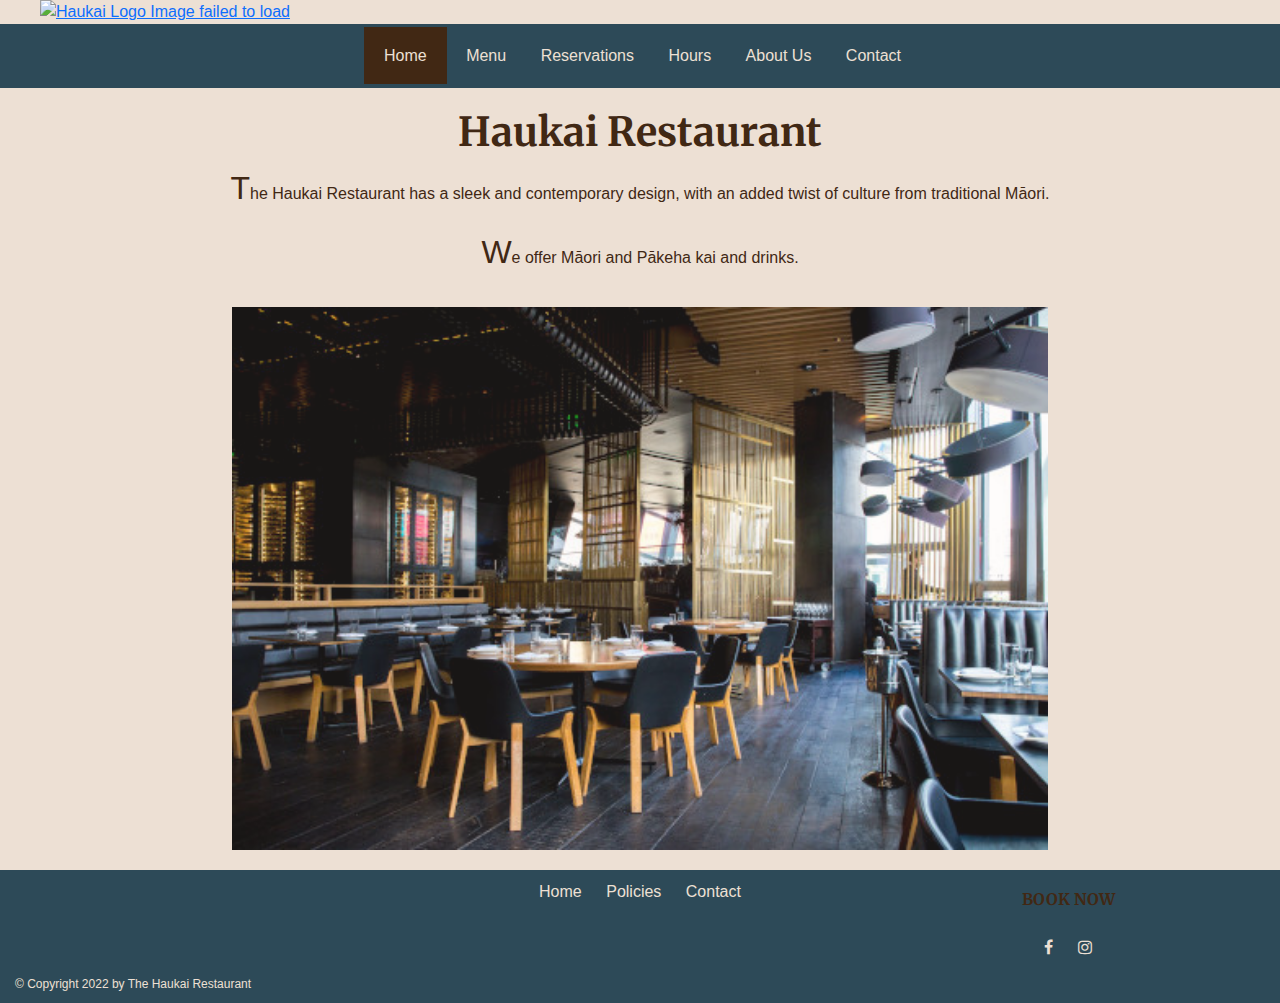
==== index.html @ e90eedcc "Update index.html" ====
<!DOCTYPE html>
<html lang="en"> <!-- Document type with language English defined -->

     <head>
      <meta charset="UTF-8">  <!-- Charset attribute specifies the character encoding-->
      <meta name="viewport" content="width=device-width, initial-scale=1.0">  <!-- Used to control layout on mobile devices by width of screen -->
         <title>Haukai Restaurant - Homepage</title>
         <!-- Style sheets added below for Social Media Links and css sheets - Web Fonts links also here -->
		<link rel="stylesheet" href="https://cdnjs.cloudflare.com/ajax/libs/font-awesome/4.7.0/css/font-awesome.min.css">
		<link href='https://fonts.googleapis.com/css?family=Merriweather' rel='stylesheet'> <!-- Web font links-->
	  <link href="https://cdn.jsdelivr.net/npm/bootstrap@5.3.0-alpha1/dist/css/bootstrap.min.css" rel="stylesheet">
    <link rel='stylesheet' type='text/css' href='./default.css'> <!-- Default css for all pages -->
    <link rel='stylesheet' type='text/css' href='./index.css'> <!-- CSS for all Index page -->
    
  </head>
     <body> <!--Start of body section which contains content -->
     <!-- Here is our main header that is used across all the pages of our website -->
     <header class="logo">
      <a href="./index.html"><img src="./logo.png" class="logo" alt="Haukai Logo Image failed to load" title="Haukai Restaurant Logo"></a> <!-- Defining link to ensure the logo links back to Homepage -->
    </header>
        <nav class="topnav" id="mytopnav"> <!-- Navigation section containing nav elements to access each page -->
          <a class="active" href='./index.html'>Home</a> <!-- Defining a hyperlink and creating "active" class indicating the current page -->
          <a href='./menu/menu.html'>Menu</a>
          <a href='./reservations/reservations.html'>Reservations</a> 
          <a href='./hours/hours.html'>Hours</a>
          <a href='./about/about.html'>About Us</a>
          <a href='./contact/contact.html'>Contact</a>
          <a href="javascript:void(0);" class="icon" onclick="myFunction()">
          <i class="fa fa-bars"></i>
          </a>
      </nav> <!-- Section closed-->
<!-- Javascript to ensure nav is responsive-->
        <script>
          function myFunction() {
            var x = document.getElementById("mytopnav");
            if (x.className === "topnav") {
              x.className += " responsive";
            } else {
              x.className = "topnav";
            }
          }
          </script>

            <!-- Here is our page's main content -->
     <main class="content">
  <div>
      <div class="row">
        <div class="col-2"></div>
        <div class="col-8">
       <h1>Haukai Restaurant</h1>
       <p>The Haukai Restaurant has a sleek and contemporary design, with an added twist of culture from traditional M&amacr;ori.</p>
       <p>We offer M&amacr;ori and P&amacr;keha kai and drinks.</p>

    <img src="./interior_resize.jpg" class="interior" alt='The Haukai Restaurant interior image failed to load' title='The Haukai Restaurant interior'>
    </div>
    <div class="col-2"></div>
    </div>
  </div>
     </main>
     
     <!-- And here is our main footer that is used across all the pages of our website -->
<footer>
  <div class="row">
    <div class="col-4"></div>
    <div class="col-4">
      <a href='../index.html'>Home</a>  <!-- Return to home added for ease of user -->
      <a href='../policies/privacy.html'>Policies</a>
      <a href='../contact/contact.html'>Contact</a>
    </div>
    <div class="col-4">
      <div class="row"><a href='./reservations/reservations.html'><h4>BOOK NOW</h4></a>
      </div>
      <div class="row">
        <div class="socials">
          <a href="https://www.facebook.com/" class="fa fa-facebook" alt='The Haukai Restaurant Facebook Page failed to load' title='The Haukai Restaurant Facebook Page' target="_blank"></a>
          <a href="https://www.instagram.com/" class="fa fa-instagram" alt='The Haukai Restaurant Instagram Page failed to load' title='The Haukai Restaurant Instagram Page' target="_blank" ></a>
        </div>   
      </div> 
      </div>
  </div>

  <span class="copyright">&copy; Copyright 2022 by The Haukai Restaurant</span>
  
</footer>

   </body>
 </html>
---- default.css ----
/* Fonts: Arial, Helvetica, sans-serif, and Merriweather 
   Colours: #EDE0D4 (light), #849ca8 (light blue), #2D4A58 (logo text colour), #412814 (dark brown),
   Font-style: normal/oblique/italic ________________ 
   text-transform: uppercase;
   Font-weight: normal/bold/lighter/900 very bold*/

   * {
  margin: 0;
  padding: 0;
box-sizing: border-box;}
  
   
 h1 /* Headline 1 formatting/style */
 {color:#412814; /* Colour of text */
 font-family: Merriweather;  /* Font type to display */
  /* font-size: 2em; Size of text with EM which allows users to resize text - 1em = 16px to calculate pixels/16=em*/
 font-style: normal; /* Specifies the font style for a text. normal/oblique/italic */
 font-weight: bold;} /* Defines weight of font */
  
  h2,h3 /* Headline 2/3 formatting/style */
 {color: #412814; 
  font-family: Arial, Helvetica, sans-serif; /* Font type to display */
  text-align: center;} /* Headline 2 formatting/style */

  h4 
  {color: #412814; 
   font-family: Merriweather; /* Font type to display */
   font-weight: bold;
   font-size: 1em;
  margin: 0;} 

  p /* Paragraph */
 {color:#412814;
 font-size: 1em; 
 text-align: center;}


 body /* Body element formatting/style */
 {margin: 0 auto; /* Margin */
  overflow-x:hidden; /* Hides bottom scroll bar*/
  background-color:#EDE0D4; /* Background page colour display */
  text-align: center; /* Text alignment display */
  text-decoration: none;
  font-family: Arial, Helvetica, sans-serif; /* Font type to display */
  font-size: 100%;} /* Set to 100% here to allow for a change in web browsers */
  
header{
  background-color: #EDE0D4;
  overflow: hidden;
}

main{padding-top: 20px;}

/* Nav formatting starts here */
.topnav /* Format and style fixed banner container*/
 { overflow: hidden; /* Text alignment display */
  background-color: #2D4A58;
  text-align: center;
  padding: 20px;
  width: 100%;}

 .topnav a /* Style the links inside the banner - navigation bar */
 {color: #EDE0D4;
  padding: 15px;
  text-decoration: none;
  text-align: center;}

 .topnav a:hover /* Change the colour of links when hovering over them in nav bar */
 {background-color: #849ca8;}

 .topnav a.active /* Add colour to the active/current link */
 { background-color: #412814;
 padding: 20px; } 
   
 .topnav .icon {
  display: none;
}

/* Adjustments set to respond to different sized screens */

@media screen and (max-width: 600px) {
  .topnav a:not(:first-child) {display: none;}
  .topnav a.icon {
    float: right;
    display: block;
  }
}

@media screen and (max-width: 600px) {
  .topnav.responsive {position: relative;}
  .topnav.responsive .icon {
    position: absolute;
    right: 0;
    top: 0;;
  }
  .topnav.responsive a {
    float: none;
    display: block;
    text-align: left;
  }
}

 .logo /* Style logo in header */
 {padding-left: 20px;
 display: flex;
 align-items: left;
 max-width: 100%;}


/* Footer section formatting/style  */ 
  footer 
  {overflow: hidden;
  padding: 10px;
  background-color: #2D4A58;
  right: 0; 
  left:0; 
  width: 100%;
  position: absolute;
  margin-top: 5px;} 
  
  footer a /* Style/format the links inside footer */
  {padding: 10px;
  text-decoration: none; 
  color: #ede0d4;}

 .copyright
{text-decoration: none; 
 color: #ede0d4;
float:left;
font-size: 12px;
padding-left: 5px;}

.socials{
padding: 10px;
}

/* Formatting/styling Images  */  
  .menu /* Adding margin to the gallery class */
  {margin: 10px 40px;
  justify-content: space-evenly;}
  
  .menu img /* Format of images in gallery class */
  {max-width: auto; 
  height: auto;
  padding: 20px;
  filter: grayscale(80%)}
  
  .menu img:hover /* Hover effect added, images enlarge and colour returns */
  {filter: grayscale(0);
  transform: scale(1.1);
  overflow:hidden;}

  .interior
  {opacity: 0.9;
  padding: 15px;
  width: 100%;
  height: auto}
    
  .dining{
  width: 350px;
  height: 400px;
  padding: 10px;}

  .owners{  /* Org 5760 x 3840*, resized 490,327*/
  padding: 10px;  
  width: 100%;
  max-width: 600px;
  height: auto}

/* Google Calender */
  .calendar{
  border:solid 2px; 
  border-color: #849ca8;
  width:100%;
  max-width: 700px;
  height: 500px;
  margin-bottom: 20px;}
  
 /* Google Map sizing/style */  
  .map 
  {width: 500px;
   height: 350px;
   padding: 10px;
   border:0;}
  
  /* Formatting button on form to download Menu */  
   button {
    display: inline-block;
    background-color: #2D4A58;
    padding: 10px;
    width: 150px;
    color: #EDE0D4;
    text-align: center;
    text-decoration: underline;}

  .form{ /* org form width="640" height="1549" frameborder="0" marginheight="0" marginwidth="0"*/
    width: 100%;
    max-width: 640px;
    height: 100%;
    border: 0;
    }
---- index.css ----
p::first-letter /* Emphasising first letter of each paragraph */
{color:#412814;
font-size: 2em;}
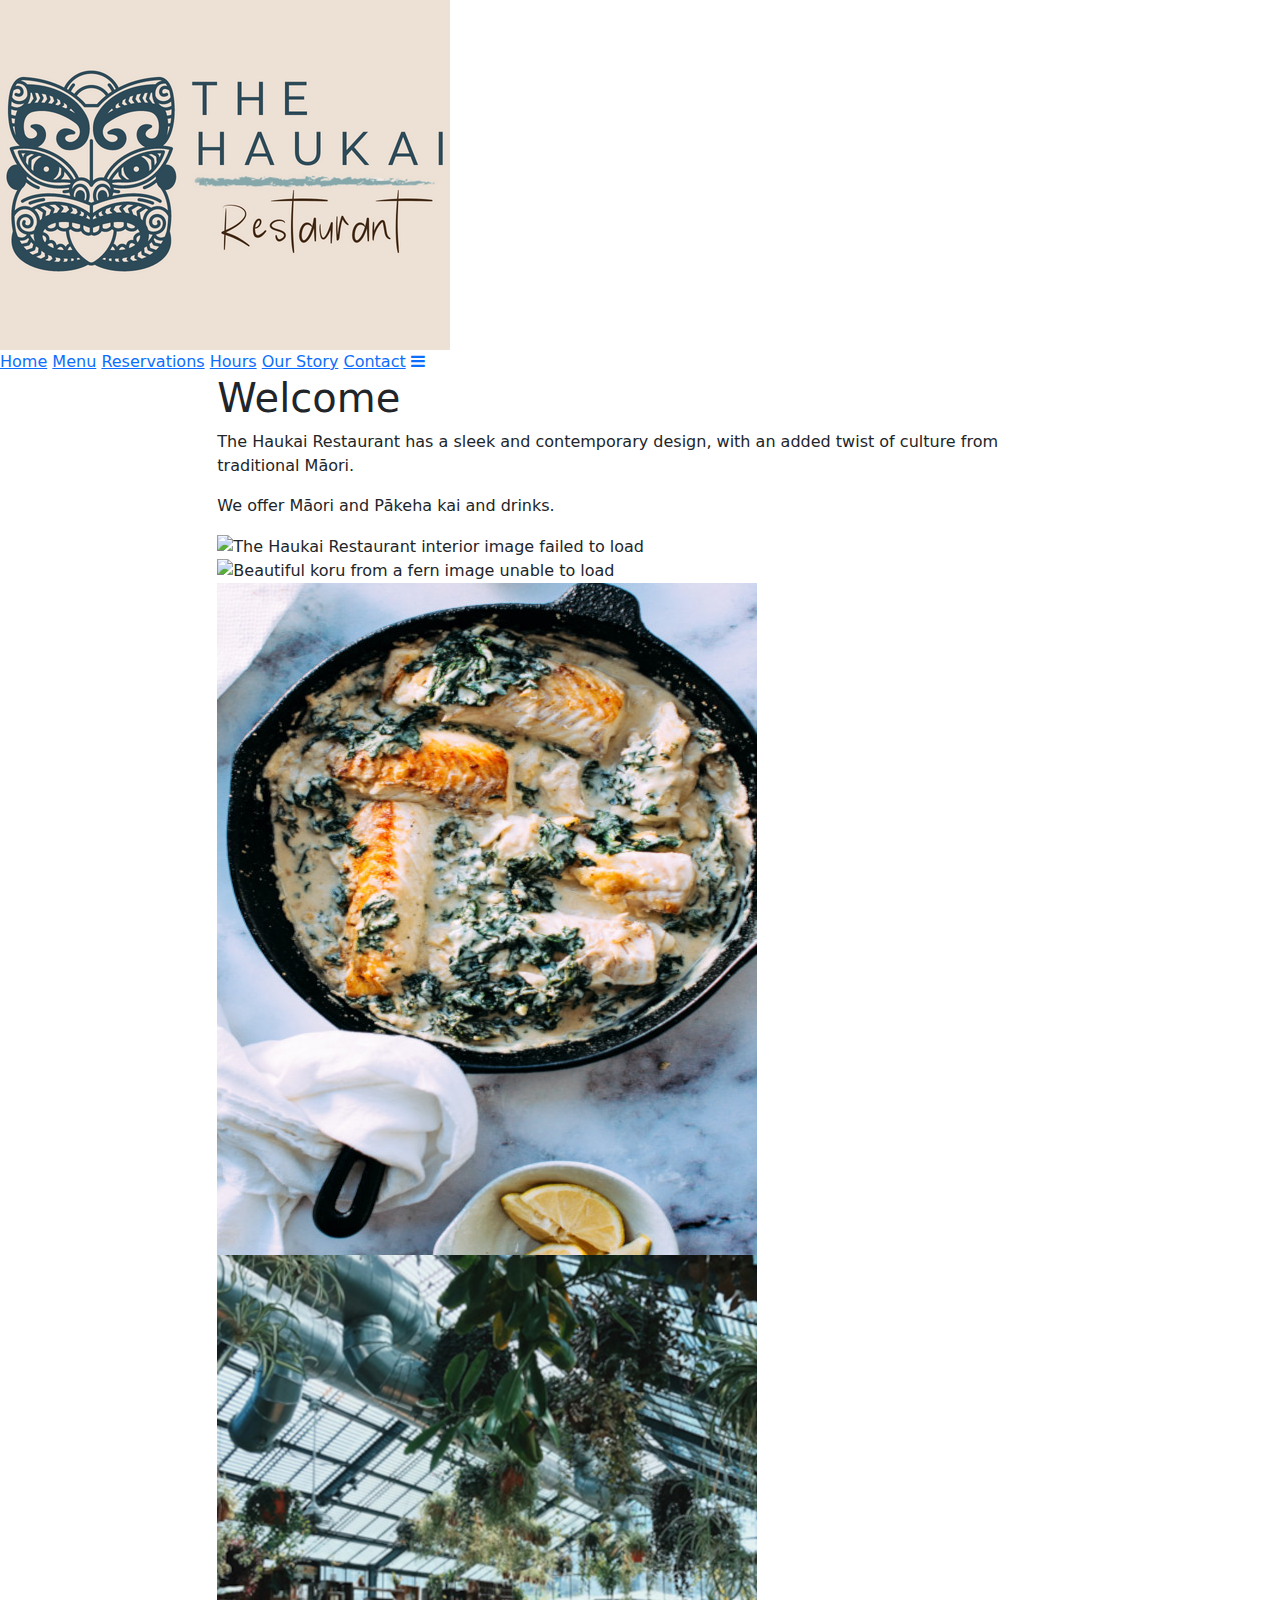
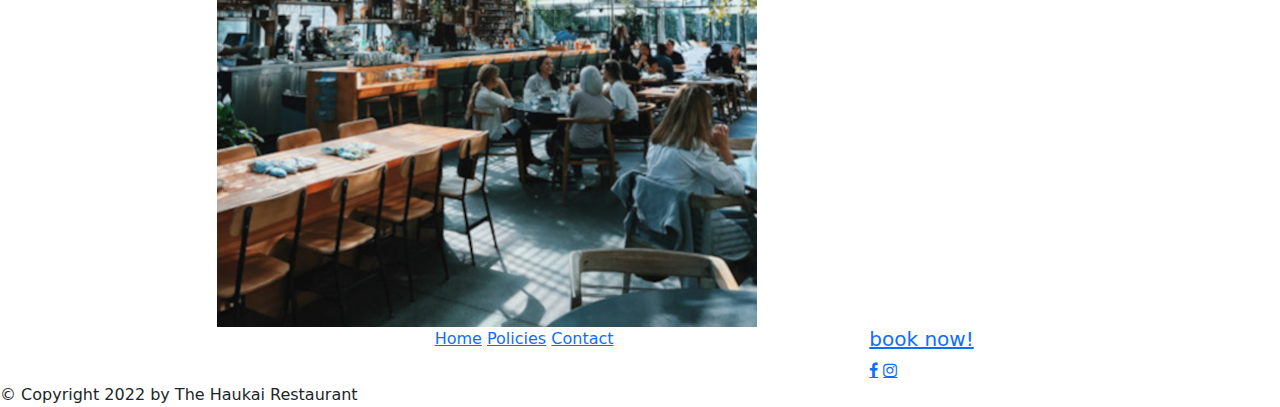
==== commit 18d4c674: "Add files via upload" ====
--- a/index.html
+++ b/index.html
@@ -4,42 +4,33 @@
      <head>
       <meta charset="UTF-8">  <!-- Charset attribute specifies the character encoding-->
       <meta name="viewport" content="width=device-width, initial-scale=1.0">  <!-- Used to control layout on mobile devices by width of screen -->
-         <title>Haukai Restaurant - Homepage</title>
+         <title>Haukai Restaurant - Home Page</title>
          <!-- Style sheets added below for Social Media Links and css sheets - Web Fonts links also here -->
 		<link rel="stylesheet" href="https://cdnjs.cloudflare.com/ajax/libs/font-awesome/4.7.0/css/font-awesome.min.css">
 		<link href='https://fonts.googleapis.com/css?family=Merriweather' rel='stylesheet'> <!-- Web font links-->
 	  <link href="https://cdn.jsdelivr.net/npm/bootstrap@5.3.0-alpha1/dist/css/bootstrap.min.css" rel="stylesheet">
-    <link rel='stylesheet' type='text/css' href='./default.css'> <!-- Default css for all pages -->
-    <link rel='stylesheet' type='text/css' href='./index.css'> <!-- CSS for all Index page -->
-    
+    <link rel='stylesheet' type='text/css' href='./css/default.css'> <!-- Default css for all pages -->
+    <link rel='stylesheet' type='text/css' href='./css/index.css'> <!-- CSS for all Index page -->
+        
   </head>
-     <body> <!--Start of body section which contains content -->
+     <body> <!--Start of body section -->
      <!-- Here is our main header that is used across all the pages of our website -->
      <header class="logo">
-      <a href="./index.html"><img src="./logo.png" class="logo" alt="Haukai Logo Image failed to load" title="Haukai Restaurant Logo"></a> <!-- Defining link to ensure the logo links back to Homepage -->
+      <a href="./index.html"><img src="./images/logo.png" class="logo" alt="Haukai Logo Image failed to load" title="Haukai Restaurant Logo"></a> <!-- Defining link to ensure the logo links back to Homepage -->
     </header>
+
         <nav class="topnav" id="mytopnav"> <!-- Navigation section containing nav elements to access each page -->
           <a class="active" href='./index.html'>Home</a> <!-- Defining a hyperlink and creating "active" class indicating the current page -->
           <a href='./menu/menu.html'>Menu</a>
           <a href='./reservations/reservations.html'>Reservations</a> 
           <a href='./hours/hours.html'>Hours</a>
-          <a href='./about/about.html'>About Us</a>
+          <a href='./story/story.html'>Our Story</a>
           <a href='./contact/contact.html'>Contact</a>
           <a href="javascript:void(0);" class="icon" onclick="myFunction()">
           <i class="fa fa-bars"></i>
           </a>
       </nav> <!-- Section closed-->
-<!-- Javascript to ensure nav is responsive-->
-        <script>
-          function myFunction() {
-            var x = document.getElementById("mytopnav");
-            if (x.className === "topnav") {
-              x.className += " responsive";
-            } else {
-              x.className = "topnav";
-            }
-          }
-          </script>
+
 
             <!-- Here is our page's main content -->
      <main class="content">
@@ -47,14 +38,31 @@
       <div class="row">
         <div class="col-2"></div>
         <div class="col-8">
-       <h1>Haukai Restaurant</h1>
+      <h1>Welcome</h1>
        <p>The Haukai Restaurant has a sleek and contemporary design, with an added twist of culture from traditional M&amacr;ori.</p>
        <p>We offer M&amacr;ori and P&amacr;keha kai and drinks.</p>
 
-    <img src="./interior_resize.jpg" class="interior" alt='The Haukai Restaurant interior image failed to load' title='The Haukai Restaurant interior'>
-    </div>
-    <div class="col-2"></div>
-    </div>
+ 
+  <!-- Gallery -->
+<div class="row gallery">
+  <div class="column">
+    <img src="./images/interior.jpg" class="interior" title='The Haukai Restaurant interior' alt='The Haukai Restaurant interior image failed to load' onclick="myFunction(this);">
+  </div>
+  <div class="column">
+    <img src="./images/koru.jpg" class="koru" title='Beautiful koru from a Fern' alt='Beautiful koru from a fern image unable to load' onclick="myFunction(this);">
+  </div>
+  <div class="column">
+    <img src="./images/salmon.jpg" class="salmon" title='Delicious Salmon Main dish' alt='Delicious Salmon dish image unable to load' onclick="myFunction(this);">
+  </div>
+  <div class="column">
+    <img src="./images/dining.png" class="dining" title='Dining in the Conservatory' alt='Dining in Conservatory image failed to load' onclick="myFunction(this);">
+  </div> 
+</div>
+
+<!-- Gallery ends-->
+    </div>  
+<div class="col-2"></div>
+    
   </div>
      </main>
      
@@ -68,7 +76,7 @@
       <a href='../contact/contact.html'>Contact</a>
     </div>
     <div class="col-4">
-      <div class="row"><a href='./reservations/reservations.html'><h4>BOOK NOW</h4></a>
+      <div class="row"><a href='./reservations/reservations.html'><h5>book now!</h5></a>
       </div>
       <div class="row">
         <div class="socials">
@@ -82,6 +90,19 @@
   <span class="copyright">&copy; Copyright 2022 by The Haukai Restaurant</span>
   
 </footer>
+   
+      
+  <!-- Javascript to ensure nav is responsive-->
+  <script id="first">
+    function myFunction() {
+      var x = document.getElementById("mytopnav");
+      if (x.className === "topnav") {
+        x.className += " responsive";
+      } else {
+        x.className = "topnav";
+      }
+    }
+    </script>
 
    </body>
  </html>  
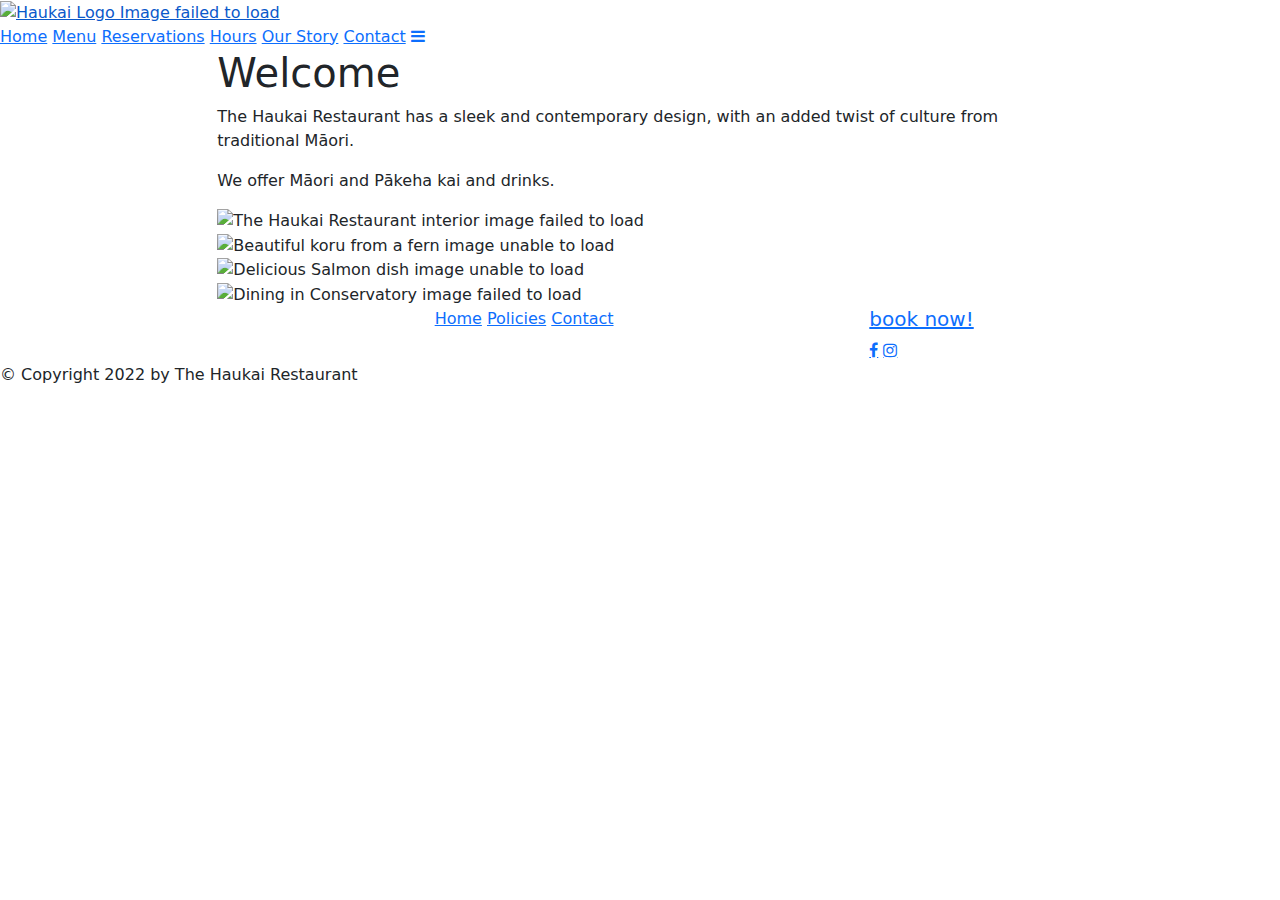
==== commit c5302b65: "imagetrial" ====
--- a/index.html
+++ b/index.html
@@ -16,7 +16,7 @@
      <body> <!--Start of body section -->
      <!-- Here is our main header that is used across all the pages of our website -->
      <header class="logo">
-      <a href="./index.html"><img src="./images/logo.png" class="logo" alt="Haukai Logo Image failed to load" title="Haukai Restaurant Logo"></a> <!-- Defining link to ensure the logo links back to Homepage -->
+      <a href="./index.html"><img src="./images/logo2.png" class="logo" alt="Haukai Logo Image failed to load" title="Haukai Restaurant Logo"></a> <!-- Defining link to ensure the logo links back to Homepage -->
     </header>
 
         <nav class="topnav" id="mytopnav"> <!-- Navigation section containing nav elements to access each page -->
@@ -52,15 +52,15 @@
     <img src="./images/koru.jpg" class="koru" title='Beautiful koru from a Fern' alt='Beautiful koru from a fern image unable to load' onclick="myFunction(this);">
   </div>
   <div class="column">
-    <img src="./images/salmon.jpg" class="salmon" title='Delicious Salmon Main dish' alt='Delicious Salmon dish image unable to load' onclick="myFunction(this);">
+    <img src="./images/salmon2.jpg" class="salmon" title='Delicious Salmon Main dish' alt='Delicious Salmon dish image unable to load' onclick="myFunction(this);">
   </div>
   <div class="column">
-    <img src="./images/dining.png" class="dining" title='Dining in the Conservatory' alt='Dining in Conservatory image failed to load' onclick="myFunction(this);">
+    <img src="./images/dining2.png" class="dining" title='Dining in the Conservatory' alt='Dining in Conservatory image failed to load' onclick="myFunction(this);">
   </div> 
 </div>
+<!-- Gallery ends-->
 
-<!-- Gallery ends-->
-    </div>  
+         </div>   <!-- col 8 ends-->
 <div class="col-2"></div>
     
   </div>
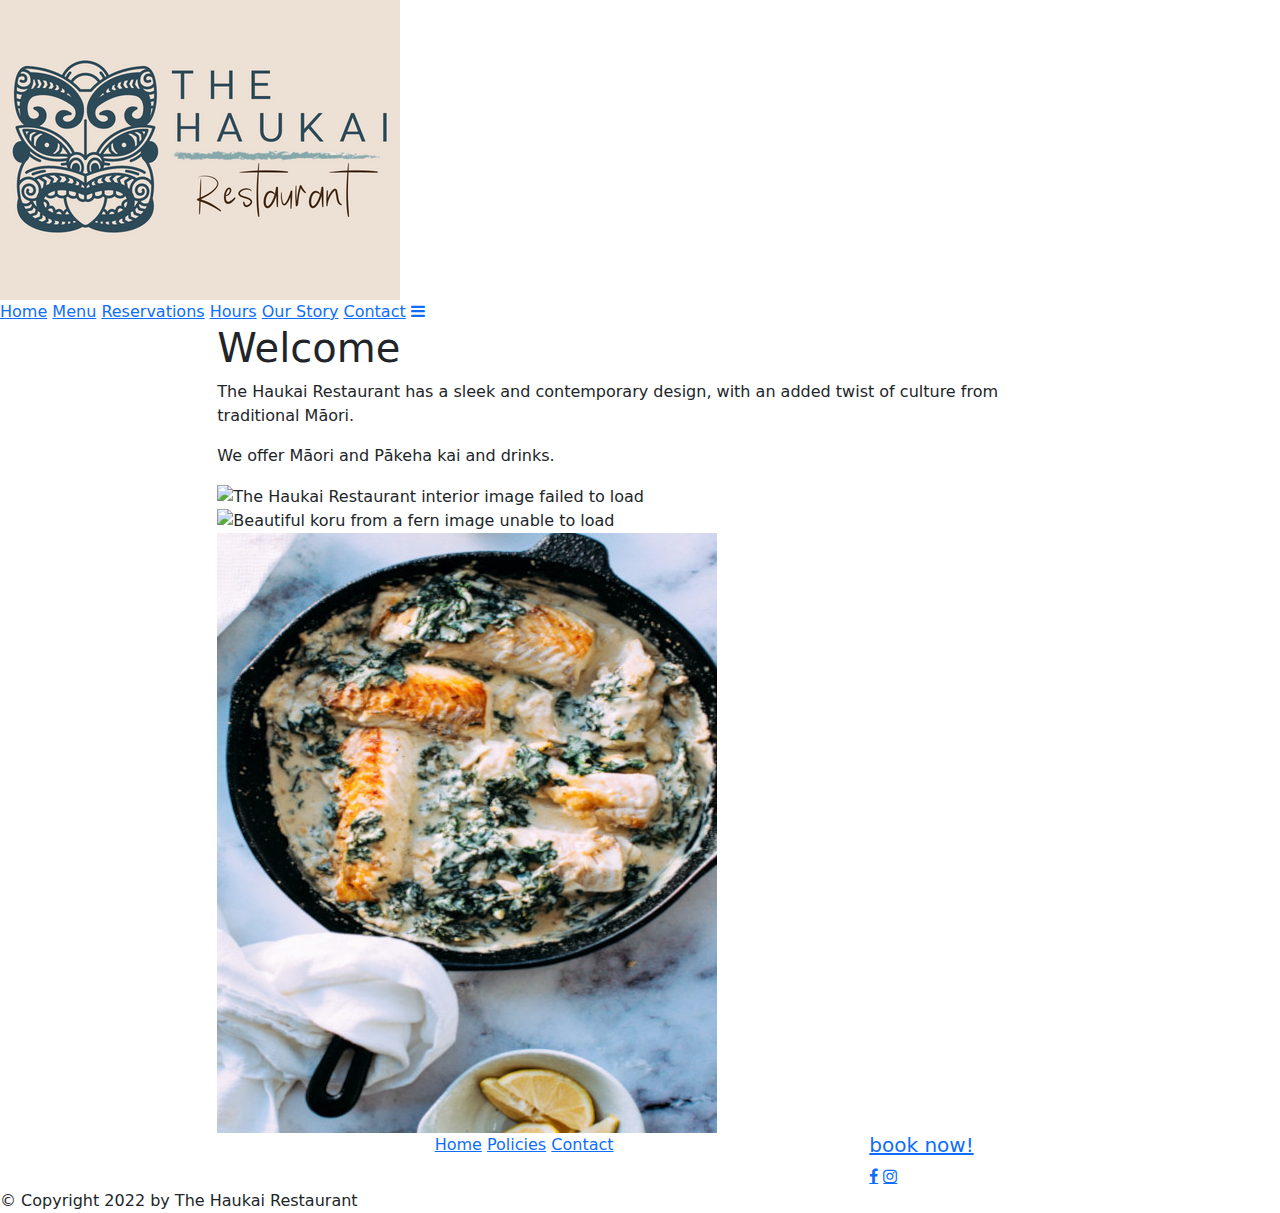
==== commit ca87356c: "Update index.html" ====
--- a/index.html
+++ b/index.html
@@ -55,7 +55,6 @@
     <img src="./images/salmon2.jpg" class="salmon" title='Delicious Salmon Main dish' alt='Delicious Salmon dish image unable to load' onclick="myFunction(this);">
   </div>
   <div class="column">
-    <img src="./images/dining2.png" class="dining" title='Dining in the Conservatory' alt='Dining in Conservatory image failed to load' onclick="myFunction(this);">
   </div> 
 </div>
 <!-- Gallery ends-->
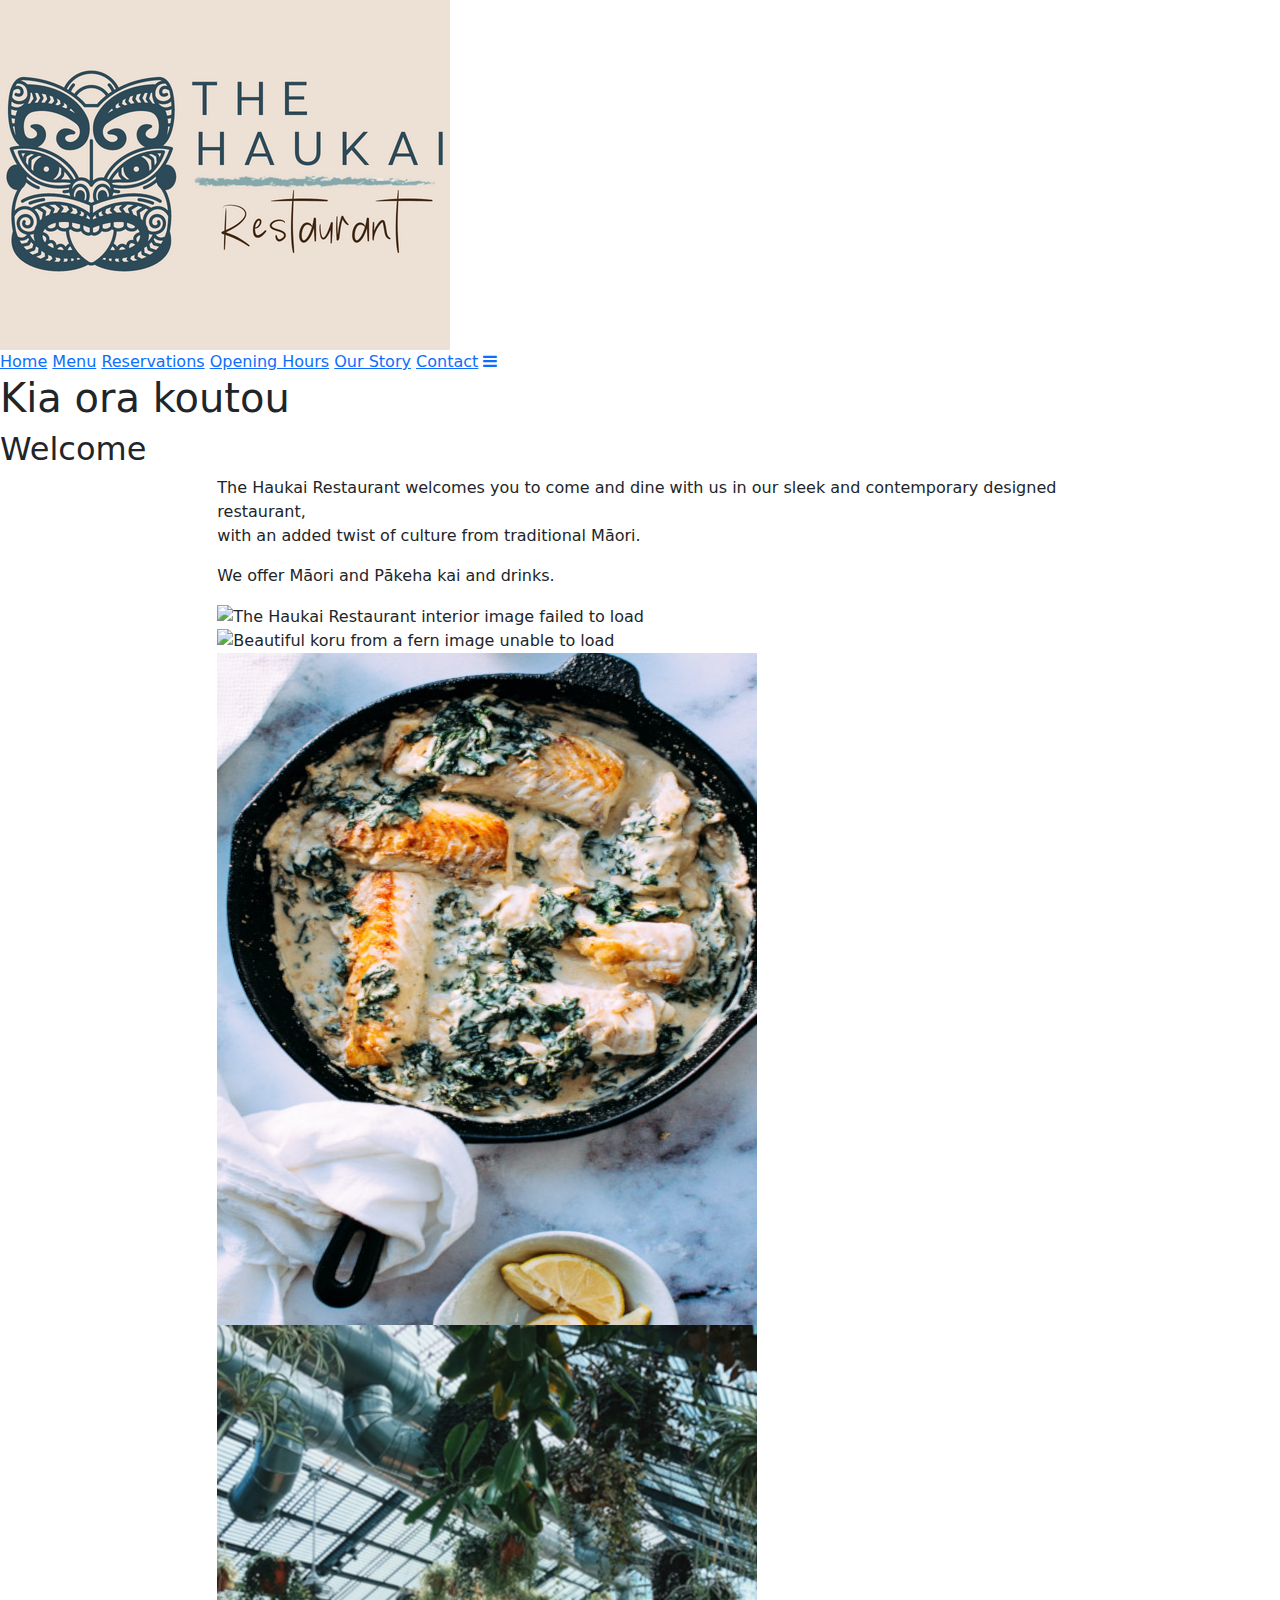
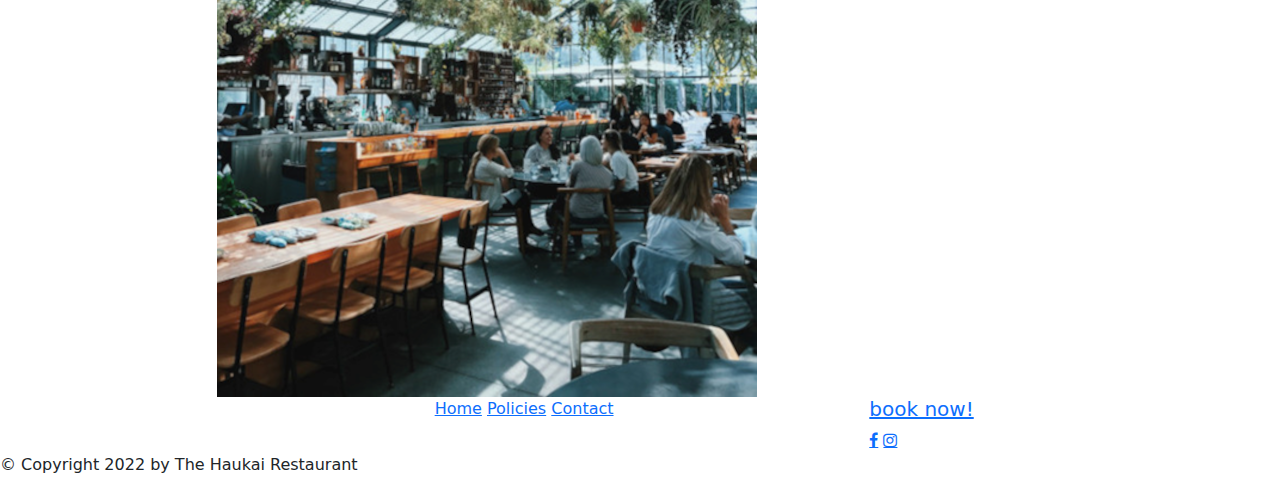
==== commit b9fcda40: "Add files via upload" ====
--- a/index.html
+++ b/index.html
@@ -9,21 +9,21 @@
 		<link rel="stylesheet" href="https://cdnjs.cloudflare.com/ajax/libs/font-awesome/4.7.0/css/font-awesome.min.css">
 		<link href='https://fonts.googleapis.com/css?family=Merriweather' rel='stylesheet'> <!-- Web font links-->
 	  <link href="https://cdn.jsdelivr.net/npm/bootstrap@5.3.0-alpha1/dist/css/bootstrap.min.css" rel="stylesheet">
-    <link rel='stylesheet' type='text/css' href='./css/default.css'> <!-- Default css for all pages -->
-    <link rel='stylesheet' type='text/css' href='./css/index.css'> <!-- CSS for all Index page -->
+    <link rel='stylesheet' type='text/css' href='./styles/default.css'> <!-- Default css for all pages -->
+    <link rel='stylesheet' type='text/css' href='./styles/index.css'> <!-- CSS for all Index page -->
         
   </head>
      <body> <!--Start of body section -->
      <!-- Here is our main header that is used across all the pages of our website -->
      <header class="logo">
-      <a href="./index.html"><img src="./images/logo2.png" class="logo" alt="Haukai Logo Image failed to load" title="Haukai Restaurant Logo"></a> <!-- Defining link to ensure the logo links back to Homepage -->
+      <a href="./index.html"><img src="./images/logo.png" class="logo" alt="Haukai Logo Image failed to load" title="Haukai Restaurant Logo"></a> <!-- Defining link to ensure the logo links back to Homepage -->
     </header>
 
         <nav class="topnav" id="mytopnav"> <!-- Navigation section containing nav elements to access each page -->
           <a class="active" href='./index.html'>Home</a> <!-- Defining a hyperlink and creating "active" class indicating the current page -->
           <a href='./menu/menu.html'>Menu</a>
           <a href='./reservations/reservations.html'>Reservations</a> 
-          <a href='./hours/hours.html'>Hours</a>
+          <a href='./hours/hours.html'>Opening Hours</a>
           <a href='./story/story.html'>Our Story</a>
           <a href='./contact/contact.html'>Contact</a>
           <a href="javascript:void(0);" class="icon" onclick="myFunction()">
@@ -31,39 +31,43 @@
           </a>
       </nav> <!-- Section closed-->
 
+        <!-- Here is our page's main content -->
+     <main>
+  <div>
 
-            <!-- Here is our page's main content -->
-     <main class="content">
-  <div>
+      <h1>Kia ora koutou</h1>
+      <h2>Welcome</h2>
+      
       <div class="row">
         <div class="col-2"></div>
         <div class="col-8">
-      <h1>Welcome</h1>
-       <p>The Haukai Restaurant has a sleek and contemporary design, with an added twist of culture from traditional M&amacr;ori.</p>
+      
+       <p>The Haukai Restaurant welcomes you to come and dine with us in our sleek and contemporary designed restaurant, <br>with an added twist of culture from traditional M&amacr;ori.</p>
        <p>We offer M&amacr;ori and P&amacr;keha kai and drinks.</p>
 
- 
-  <!-- Gallery -->
-<div class="row gallery">
-  <div class="column">
-    <img src="./images/interior.jpg" class="interior" title='The Haukai Restaurant interior' alt='The Haukai Restaurant interior image failed to load' onclick="myFunction(this);">
+   <!-- Gallery -->
+   <div class="row gallery">
+      <div class="column">
+        <img src="./images/interior.jpg" class="interior" title='The Haukai Restaurant interior' alt='The Haukai Restaurant interior image failed to load'>
+     </div>
+      <div class="column">
+       <img src="./images/koru.jpg" class="koru" title='Beautiful koru from a Fern' alt='Beautiful koru from a fern image unable to load'>
+      </div>
+      <div class="column">
+        <img src="./images/salmon.jpg" class="salmon" title='Delicious Salmon Main dish' alt='Delicious Salmon dish image unable to load'>
+      </div>
+      <div class="column">
+    <img src="./images/dining.png" class="dining" title='Dining in the Conservatory' alt='Dining in Conservatory image failed to load'>
+      </div> 
   </div>
-  <div class="column">
-    <img src="./images/koru.jpg" class="koru" title='Beautiful koru from a Fern' alt='Beautiful koru from a fern image unable to load' onclick="myFunction(this);">
-  </div>
-  <div class="column">
-    <img src="./images/salmon2.jpg" class="salmon" title='Delicious Salmon Main dish' alt='Delicious Salmon dish image unable to load' onclick="myFunction(this);">
-  </div>
-  <div class="column">
-  </div> 
-</div>
 <!-- Gallery ends-->
 
          </div>   <!-- col 8 ends-->
 <div class="col-2"></div>
-    
+        </div>
   </div>
-     </main>
+  
+</main>
      
      <!-- And here is our main footer that is used across all the pages of our website -->
 <footer>
@@ -79,8 +83,8 @@
       </div>
       <div class="row">
         <div class="socials">
-          <a href="https://www.facebook.com/" class="fa fa-facebook" alt='The Haukai Restaurant Facebook Page failed to load' title='The Haukai Restaurant Facebook Page' target="_blank"></a>
-          <a href="https://www.instagram.com/" class="fa fa-instagram" alt='The Haukai Restaurant Instagram Page failed to load' title='The Haukai Restaurant Instagram Page' target="_blank" ></a>
+          <a href="https://www.facebook.com/" class="fa fa-facebook" title='The Haukai Restaurant Facebook Page' target="_blank"></a>
+          <a href="https://www.instagram.com/" class="fa fa-instagram" title='The Haukai Restaurant Instagram Page' target="_blank" ></a>
         </div>   
       </div> 
       </div>
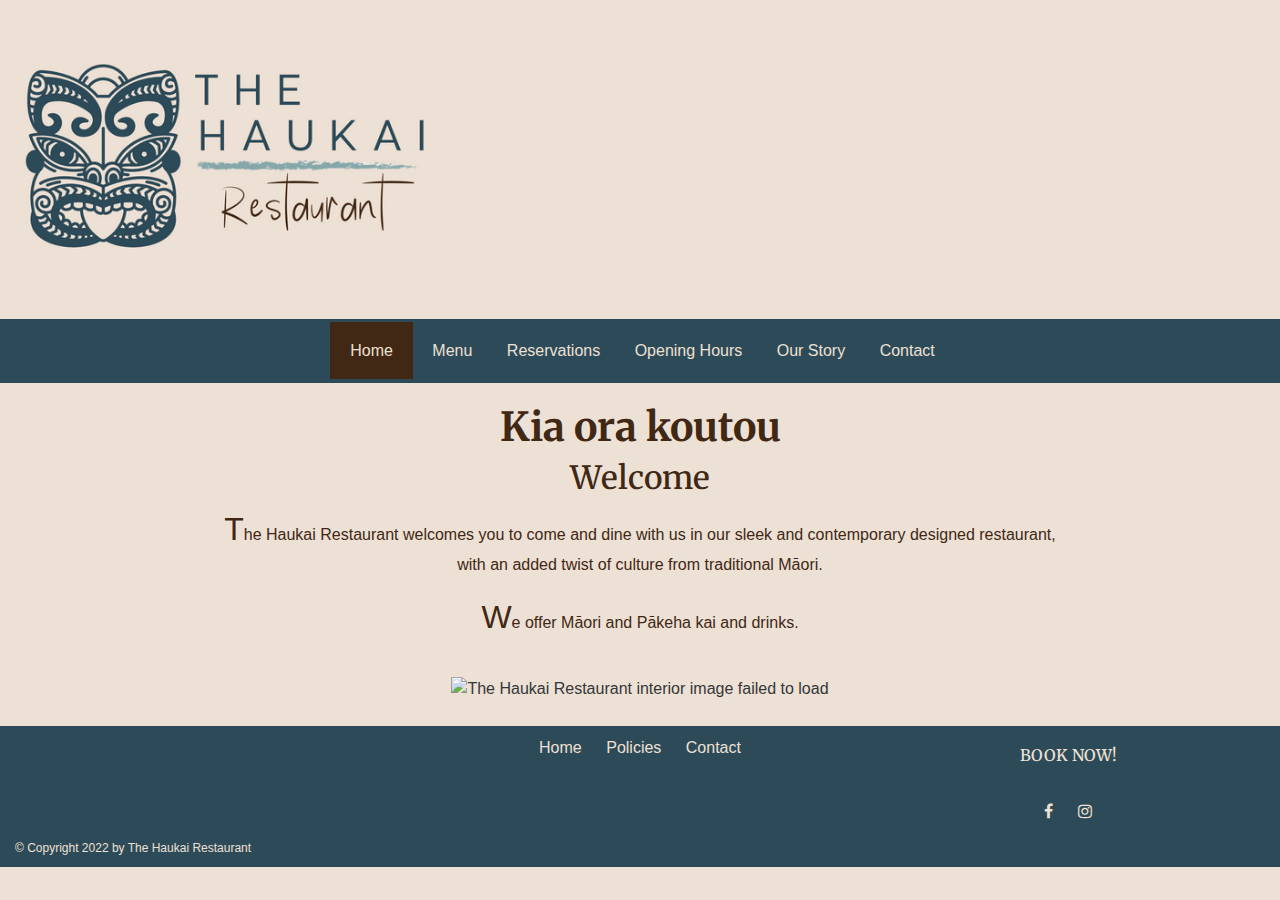
==== commit 1bc64189: "Add files via upload" ====
--- a/index.html
+++ b/index.html
@@ -1,112 +1,144 @@
 <!DOCTYPE html>
-<html lang="en"> <!-- Document type with language English defined -->
+<html lang="en">
+  <!-- Document type with language English defined -->
 
-     <head>
-      <meta charset="UTF-8">  <!-- Charset attribute specifies the character encoding-->
-      <meta name="viewport" content="width=device-width, initial-scale=1.0">  <!-- Used to control layout on mobile devices by width of screen -->
-         <title>Haukai Restaurant - Home Page</title>
-         <!-- Style sheets added below for Social Media Links and css sheets - Web Fonts links also here -->
-		<link rel="stylesheet" href="https://cdnjs.cloudflare.com/ajax/libs/font-awesome/4.7.0/css/font-awesome.min.css">
-		<link href='https://fonts.googleapis.com/css?family=Merriweather' rel='stylesheet'> <!-- Web font links-->
-	  <link href="https://cdn.jsdelivr.net/npm/bootstrap@5.3.0-alpha1/dist/css/bootstrap.min.css" rel="stylesheet">
-    <link rel='stylesheet' type='text/css' href='./styles/default.css'> <!-- Default css for all pages -->
-    <link rel='stylesheet' type='text/css' href='./styles/index.css'> <!-- CSS for all Index page -->
-        
+  <head>
+    <meta charset="UTF-8" />
+    <!-- Charset attribute specifies the character encoding-->
+    <meta name="viewport" content="width=device-width, initial-scale=1.0" />
+    <!-- Used to control layout on mobile devices by width of screen -->
+    <title>Haukai Restaurant - Home Page</title>
+    <!-- Style sheets added below for Social Media Links and css sheets - Web Fonts links also here -->
+    <link
+      rel="stylesheet"
+      href="https://cdnjs.cloudflare.com/ajax/libs/font-awesome/4.7.0/css/font-awesome.min.css"
+    />
+    <link
+      href="https://fonts.googleapis.com/css?family=Merriweather"
+      rel="stylesheet"
+    />
+    <!-- Web font links-->
+    <link
+      href="https://cdn.jsdelivr.net/npm/bootstrap@5.3.0-alpha1/dist/css/bootstrap.min.css"
+      rel="stylesheet"
+    />
+    <link rel="stylesheet" type="text/css" href="./styles/default.css" />
+    <!-- Default css for all pages -->
+    <link rel="stylesheet" type="text/css" href="./styles/index.css" />
+    <!-- CSS for all Index page -->
   </head>
-     <body> <!--Start of body section -->
-     <!-- Here is our main header that is used across all the pages of our website -->
-     <header class="logo">
-      <a href="./index.html"><img src="./images/logo.png" class="logo" alt="Haukai Logo Image failed to load" title="Haukai Restaurant Logo"></a> <!-- Defining link to ensure the logo links back to Homepage -->
+  <body>
+    <!--Start of body section -->
+    <!-- Here is our main header that is used across all the pages of our website -->
+    <header class="logo">
+      <a href="./index.html"
+        ><img
+          src="./images/logo.png"
+          class="logo"
+          alt="Haukai Logo Image failed to load"
+          title="Haukai Restaurant Logo"
+      /></a>
+      <!-- Defining link to ensure the logo links back to Homepage -->
     </header>
 
-        <nav class="topnav" id="mytopnav"> <!-- Navigation section containing nav elements to access each page -->
-          <a class="active" href='./index.html'>Home</a> <!-- Defining a hyperlink and creating "active" class indicating the current page -->
-          <a href='./menu/menu.html'>Menu</a>
-          <a href='./reservations/reservations.html'>Reservations</a> 
-          <a href='./hours/hours.html'>Opening Hours</a>
-          <a href='./story/story.html'>Our Story</a>
-          <a href='./contact/contact.html'>Contact</a>
-          <a href="javascript:void(0);" class="icon" onclick="myFunction()">
-          <i class="fa fa-bars"></i>
-          </a>
-      </nav> <!-- Section closed-->
+    <nav class="topnav" id="mytopnav">
+      <!-- Navigation section containing nav elements to access each page -->
+      <a class="active" href="./index.html">Home</a>
+      <!-- Defining a hyperlink and creating "active" class indicating the current page -->
+      <a href="./menu/menu.html">Menu</a>
+      <a href="./reservations/reservations.html">Reservations</a>
+      <a href="./hours/hours.html">Opening Hours</a>
+      <a href="./story/story.html">Our Story</a>
+      <a href="./contact/contact.html">Contact</a>
+      <a href="javascript:void(0);" class="icon" onclick="myFunction()">
+        <i class="fa fa-bars"></i>
+      </a>
+    </nav>
+    <!-- Section closed-->
 
-        <!-- Here is our page's main content -->
-     <main>
-  <div>
+    <!-- Here is our page's main content -->
+    <main>
+      <div>
+        <h1>Kia ora koutou</h1>
+        <h2>Welcome</h2>
 
-      <h1>Kia ora koutou</h1>
-      <h2>Welcome</h2>
-      
+        <div class="row">
+          <div class="col-2"></div>
+          <div class="col-8">
+            <p>
+              The Haukai Restaurant welcomes you to come and dine with us in our
+              sleek and contemporary designed restaurant, <br />with an added
+              twist of culture from traditional M&amacr;ori.
+            </p>
+            <p>We offer M&amacr;ori and P&amacr;keha kai and drinks.</p>
+
+                       
+                <img
+                  src="./images/interior.jpg"
+                  class="interior"
+                  title="The Haukai Restaurant interior"
+                  alt="The Haukai Restaurant interior image failed to load"
+                />
+              </div>
+              
+              </div>
+            </div>
+            <!-- Gallery ends-->
+          </div>
+          <!-- col 8 ends-->
+          <div class="col-2"></div>
+        </div>
+      </div>
+    </main>
+
+    <!-- And here is our main footer that is used across all the pages of our website -->
+    <footer>
       <div class="row">
-        <div class="col-2"></div>
-        <div class="col-8">
-      
-       <p>The Haukai Restaurant welcomes you to come and dine with us in our sleek and contemporary designed restaurant, <br>with an added twist of culture from traditional M&amacr;ori.</p>
-       <p>We offer M&amacr;ori and P&amacr;keha kai and drinks.</p>
+        <div class="col-4"></div>
+        <div class="col-4">
+          <a href="./index.html">Home</a>
+          <!-- Return to home added for ease of user -->
+          <a href="./policies/privacy.html">Policies</a>
+          <a href="./contact/contact.html">Contact</a>
+        </div>
+        <div class="col-4">
+          <div class="row">
+            <a href="./reservations/reservations.html"><h5>book now!</h5></a>
+          </div>
+          <div class="row">
+            <div class="socials">
+              <a
+                href="https://www.facebook.com/"
+                class="fa fa-facebook"
+                title="The Haukai Restaurant Facebook Page"
+                target="_blank"
+              ></a>
+              <a
+                href="https://www.instagram.com/"
+                class="fa fa-instagram"
+                title="The Haukai Restaurant Instagram Page"
+                target="_blank"
+              ></a>
+            </div>
+          </div>
+        </div>
+      </div>
 
-   <!-- Gallery -->
-   <div class="row gallery">
-      <div class="column">
-        <img src="./images/interior.jpg" class="interior" title='The Haukai Restaurant interior' alt='The Haukai Restaurant interior image failed to load'>
-     </div>
-      <div class="column">
-       <img src="./images/koru.jpg" class="koru" title='Beautiful koru from a Fern' alt='Beautiful koru from a fern image unable to load'>
-      </div>
-      <div class="column">
-        <img src="./images/salmon.jpg" class="salmon" title='Delicious Salmon Main dish' alt='Delicious Salmon dish image unable to load'>
-      </div>
-      <div class="column">
-    <img src="./images/dining.png" class="dining" title='Dining in the Conservatory' alt='Dining in Conservatory image failed to load'>
-      </div> 
-  </div>
-<!-- Gallery ends-->
+      <span class="copyright"
+        >&copy; Copyright 2022 by The Haukai Restaurant</span
+      >
+    </footer>
 
-         </div>   <!-- col 8 ends-->
-<div class="col-2"></div>
-        </div>
-  </div>
-  
-</main>
-     
-     <!-- And here is our main footer that is used across all the pages of our website -->
-<footer>
-  <div class="row">
-    <div class="col-4"></div>
-    <div class="col-4">
-      <a href='../index.html'>Home</a>  <!-- Return to home added for ease of user -->
-      <a href='../policies/privacy.html'>Policies</a>
-      <a href='../contact/contact.html'>Contact</a>
-    </div>
-    <div class="col-4">
-      <div class="row"><a href='./reservations/reservations.html'><h5>book now!</h5></a>
-      </div>
-      <div class="row">
-        <div class="socials">
-          <a href="https://www.facebook.com/" class="fa fa-facebook" title='The Haukai Restaurant Facebook Page' target="_blank"></a>
-          <a href="https://www.instagram.com/" class="fa fa-instagram" title='The Haukai Restaurant Instagram Page' target="_blank" ></a>
-        </div>   
-      </div> 
-      </div>
-  </div>
-
-  <span class="copyright">&copy; Copyright 2022 by The Haukai Restaurant</span>
-  
-</footer>
-   
-      
-  <!-- Javascript to ensure nav is responsive-->
-  <script id="first">
-    function myFunction() {
-      var x = document.getElementById("mytopnav");
-      if (x.className === "topnav") {
-        x.className += " responsive";
-      } else {
-        x.className = "topnav";
+    <!-- Javascript to ensure nav is responsive-->
+    <script id="first">
+      function myFunction() {
+        var x = document.getElementById("mytopnav");
+        if (x.className === "topnav") {
+          x.className += " responsive";
+        } else {
+          x.className = "topnav";
+        }
       }
-    }
     </script>
-
-   </body>
- </html>  
-
+  </body>
+</html>
--- a/styles/default.css
+++ b/styles/default.css
@@ -0,0 +1,318 @@
+/* Fonts: Arial, Helvetica, sans-serif, and Merriweather 
+   Colours: #EDE0D4 (light), #849ca8 (light blue), #2D4A58 (logo text colour), #412814 (dark brown),
+   Font-style: normal/oblique/italic ________________ 
+   text-transform: uppercase;
+   Font-weight: normal/bold/lighter/900 very bold*/
+
+   * {
+  margin: 0;
+  padding: 0;
+box-sizing: border-box;}
+  
+   
+ h1 /* Headline 1 formatting/style */
+ {color:#412814; /* Colour of text */
+ font-family: Merriweather;  /* Font type to display */
+  /* font-size: 2em; Size of text with EM which allows users to resize text - 1em = 16px to calculate pixels/16=em*/
+ font-style: normal; /* Specifies the font style for a text. normal/oblique/italic */
+ font-weight: bold;} /* Defines weight of font */
+  
+  h2,h3 /* Headline 2/3 formatting/style */
+ {color: #412814; 
+  font-family: Merriweather; /* Font type to display */
+  text-align: center;} /* Headline 2 formatting/style */
+
+  h4 
+  {color: #412814; 
+   font-family: Merriweather; /* Font type to display */
+   font-weight: bold;
+   font-size: 1em;
+  margin: 0;} 
+
+  h5 
+  {color: #EDE0D4; 
+   font-family: Merriweather; /* Font type to display */
+   text-transform: uppercase;
+   font-size: 1em;} 
+
+  p /* Paragraph */
+ {color:#412814;
+ font-family: Arial, Helvetica, sans-serif;
+ font-size: 1em; 
+ text-align: center;}
+
+
+ body /* Body element formatting/style */
+ {margin: 0 auto; /* Margin */
+  overflow-x:hidden; /* Hides bottom scroll bar*/
+  background-color:#EDE0D4; /* Background page colour display */
+  text-align: center; /* Text alignment display */
+  text-decoration: none;
+  font-family: Arial, Helvetica, sans-serif; /* Font type to display */
+  font-size: 100%;} /* Set to 100% here to allow for a change in web browsers */
+  
+header{
+  background-color: #EDE0D4;
+  overflow: hidden;
+}
+
+main{padding-top: 20px;}
+
+/* Nav formatting starts here */
+.topnav /* Format and style fixed banner container*/
+ { overflow: hidden; /* Text alignment display */
+  background-color: #2D4A58;
+  text-align: center;
+  padding: 20px;
+  width: 100%;}
+
+ .topnav a /* Style the links inside the banner - navigation bar */
+ {color: #EDE0D4;
+  padding: 15px;
+  text-decoration: none;
+  text-align: center;}
+
+ .topnav a:hover /* Change the colour of links when hovering over them in nav bar */
+ {background-color: #849ca8;}
+
+ .topnav a.active /* Add colour to the active/current link */
+ { background-color: #412814;
+ padding: 20px; } 
+   
+ .topnav .icon {
+  display: none;
+}
+
+/* Adjustments set to respond to different sized viewports */
+
+@media screen and (max-width: 600px) {
+  .topnav a:not(:first-child) {display: none;}
+  .topnav a.icon {
+    float: right;
+    display: block;
+  }
+}
+
+@media screen and (max-width: 600px) {
+  .topnav.responsive {position: relative;}
+  .topnav.responsive .icon {
+    position: absolute;
+    right: 0;
+    top: 0;;
+  }
+  .topnav.responsive a {
+    float: none;
+    display: block;
+    text-align: left;
+  }
+}
+
+ .logo /* Style logo in header */
+ {padding-left: 10px;
+  padding-right: 10px;
+  display: flex;
+  width: 100%;
+  max-width: 450px;
+  height: auto;}
+
+ .face{
+  padding: 10px;  
+  width: 100%;
+  max-width: 600px;
+  height: auto
+ }
+
+/* Footer section formatting/style  */ 
+  footer 
+  {overflow: hidden;
+  padding: 10px;
+  background-color: #2D4A58;
+  right: 0; 
+  left:0; 
+  width: 100%;
+  position: absolute;
+  margin-top: 5px;} 
+  
+  footer a /* Style/format the links inside footer */
+  {padding: 10px;
+  text-decoration: none; 
+  color: #ede0d4;}
+
+ .copyright
+{text-decoration: none; 
+ color: #ede0d4;
+float:left;
+font-size: 12px;
+padding-left: 5px;}
+
+.socials{
+padding: 10px;
+}
+
+.story{
+ margin: 10px; 
+}
+
+/* end of footer formatting*/
+
+/* Formatting/styling Menu Images  */  
+  .menu-image /* Adding margin to the gallery class */
+  {margin: 10px 40px;
+  justify-content: space-evenly;}
+  
+  .menu-image img /* Format of images in gallery class */
+  {max-width: 50%; 
+  height: auto;
+  padding: 20px;
+  filter: grayscale(80%)}
+  
+  .menu-image img:hover /* Hover effect added, images enlarge and colour returns */
+  {filter: grayscale(0);
+  transform: scale(1.1);
+  overflow:hidden;}
+
+    /* Formatting button on form to download Menu */  
+    .fullmenu {
+      display: inline-block;
+      background-color: #2D4A58;
+      font-size: 1em;
+      padding: 10px;
+      color: #EDE0D4;
+      text-align: center;
+      text-decoration: underline;}
+
+  .interior, .koru
+  {opacity: 0.9;
+  padding: 20px;
+  max-width: 95%;
+  height: auto}
+
+  .salmon, .dining 
+  {opacity: 0.9;
+  padding: 20px;
+  max-width: 80%;
+  height: auto}
+
+/* responsive sizing bases on device*/
+@media screen and (max-width: 800px) {
+  .gallery {
+    flex: 50%;
+    max-width: 50%;
+  }
+}
+
+@media screen and (max-width: 600px) {
+  .gallery {
+   flex: 80%;
+    max-width: 100%;
+  }
+}
+/* End of Gallery styling*/
+
+
+  .mussels, .red, .bread, .icecream{
+  width: 30%;
+  max-width: 350px;
+  height: auto;
+  padding-bottom: 20px;
+  border-radius: 30%;
+  }
+
+  .bay{
+    width: 50%;
+    max-width: 450px;
+    height: auto;
+    border-radius: 20px 20px 20px 20px;
+    }
+    
+  .owners{  /* Org 5760 x 3840*, resized 490,327*/
+  padding: 10px;  
+  width: 100%;
+  max-width: 600px;
+  height: auto}
+
+  /* End of Image styling*/
+
+/* Google Calender */
+  .calendar{
+  border:solid 2px; 
+  border-color: #849ca8;
+  width:100%;
+  max-width: 700px;
+  height: 500px;
+  margin-bottom: 20px;}
+  
+ /* Google Map sizing/style */  
+  .map 
+  {max-width: 100%;
+  width: 480px;
+  height: 500px;
+   padding: 10px;
+   border:0;}
+  
+
+/* Google Contact form */    
+
+  .form{ /* org form width="640" height="1549" frameborder="0" marginheight="0" marginwidth="0"*/
+    width: 100%;
+    max-width: 640px;
+    height: 100%;
+    border: 0; }
+
+/* Style the images inside the gallery grid */
+
+/* Gallery grid: two equal columns that float next to each other */
+.column {
+  float: left;
+  width: 50%;
+  padding: 15px;
+}
+
+.column img {
+  margin-top: 12px;
+}
+
+/* Hover effect added, images enlarge and colour returns */
+.column img:hover { 
+  opacity: 1;
+  filter: grayscale(0);
+  transform: scale(1.1);
+  overflow:hidden;}
+
+/* Clear floats after the columns */
+.row:after {
+  content: "";
+  display: table;
+  clear: both;
+}
+
+/* The expanding image container */
+.container {
+  position: relative;
+  display: none;
+}
+
+/* Makes a single column-layout instead of two columns reducing size bases on pixels for mulitple devices */
+@media screen and (max-width: 800px) {
+  .column {
+    flex: 50%;
+    max-width: 50%;
+  }
+}
+
+@media screen and (max-width: 600px) {
+  .column {
+   flex: 100%;
+    max-width: 100%;
+  }
+}
+/* End of Gallery styling*/
+
+.booknow{
+    display: inline-block;
+    background-color: #2D4A58;
+    font-size: 1em;
+    padding: 15px;
+    color: #EDE0D4;
+    text-align: center;
+    text-decoration: underline;}--- a/styles/index.css
+++ b/styles/index.css
@@ -0,0 +1,4 @@
+p::first-letter /* Emphasising first letter of each paragraph */
+{color:#412814;
+font-size: 2em;}
+
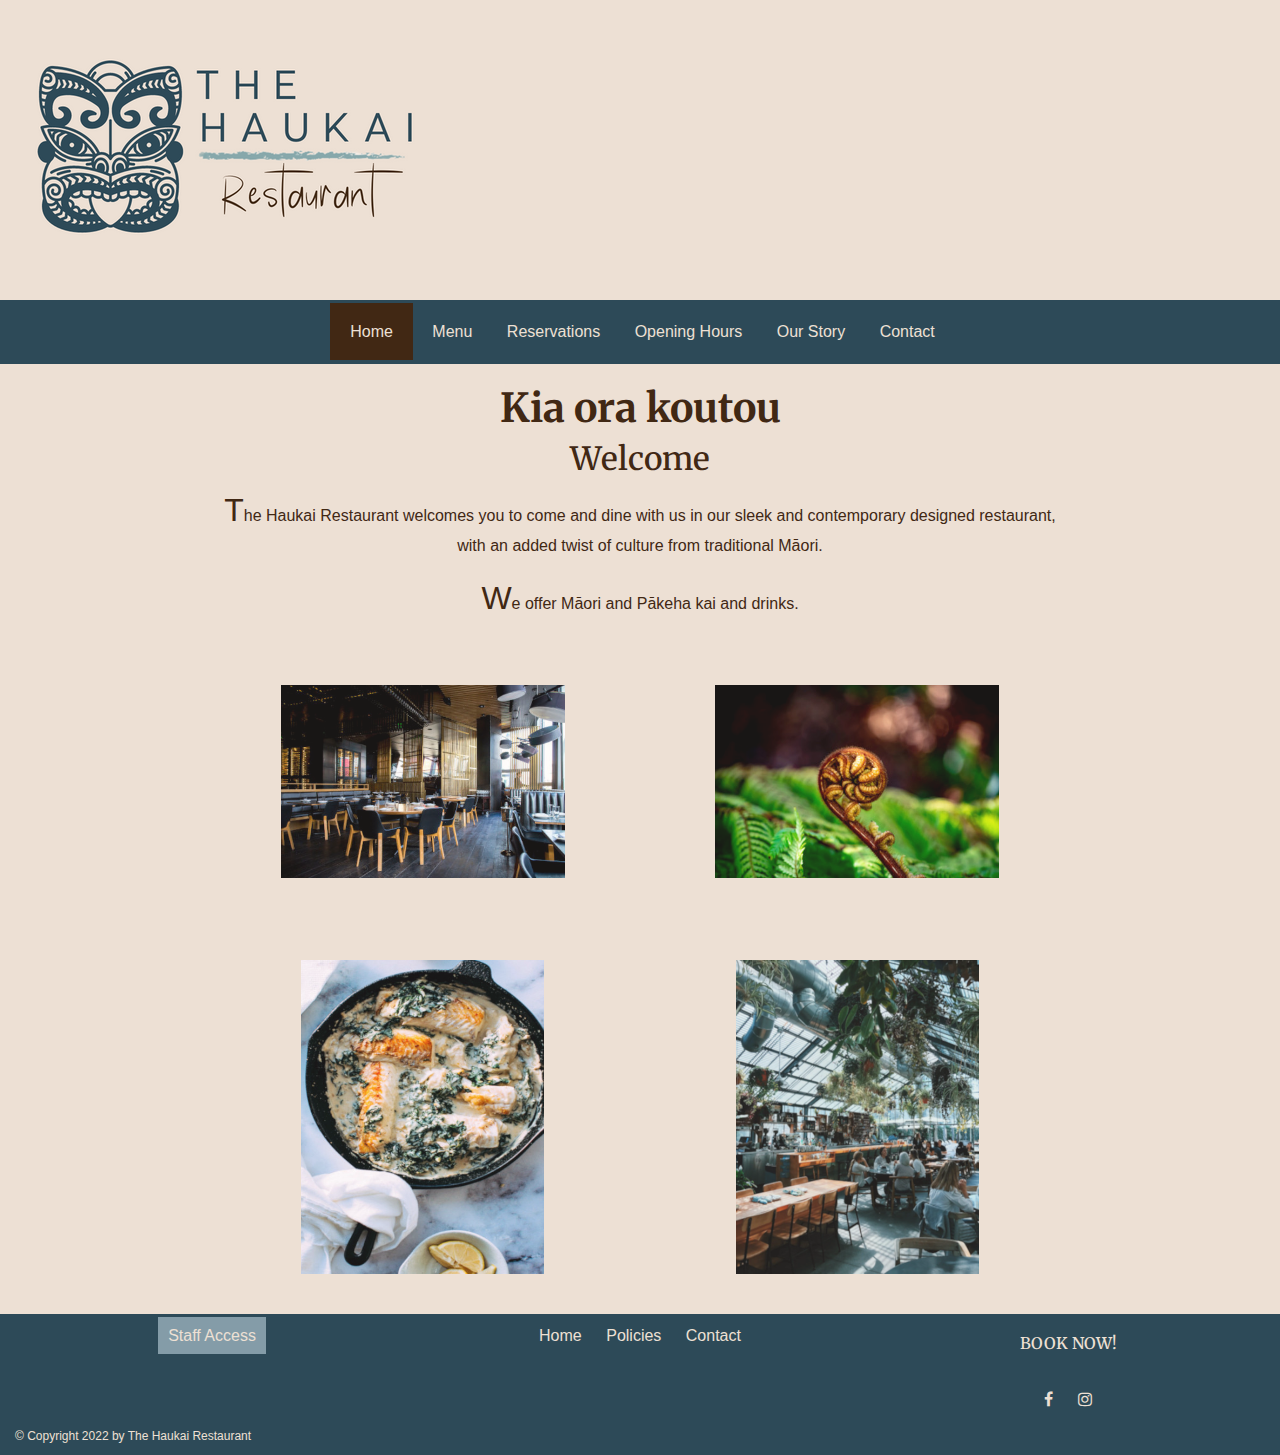
==== commit 53c9629b: "Final AS2 Submitted" ====
--- a/index.html
+++ b/index.html
@@ -3,28 +3,28 @@
   <!-- Document type with language English defined -->
 
   <head>
-    <meta charset="UTF-8" />
+    <meta charset="UTF-8">
     <!-- Charset attribute specifies the character encoding-->
-    <meta name="viewport" content="width=device-width, initial-scale=1.0" />
+    <meta name="viewport" content="width=device-width, initial-scale=1.0">
     <!-- Used to control layout on mobile devices by width of screen -->
     <title>Haukai Restaurant - Home Page</title>
     <!-- Style sheets added below for Social Media Links and css sheets - Web Fonts links also here -->
     <link
       rel="stylesheet"
       href="https://cdnjs.cloudflare.com/ajax/libs/font-awesome/4.7.0/css/font-awesome.min.css"
-    />
+    >
     <link
       href="https://fonts.googleapis.com/css?family=Merriweather"
       rel="stylesheet"
-    />
+    >
     <!-- Web font links-->
     <link
       href="https://cdn.jsdelivr.net/npm/bootstrap@5.3.0-alpha1/dist/css/bootstrap.min.css"
       rel="stylesheet"
-    />
-    <link rel="stylesheet" type="text/css" href="./styles/default.css" />
+    >
+    <link rel="stylesheet" type="text/css" href="./styles/default.css">
     <!-- Default css for all pages -->
-    <link rel="stylesheet" type="text/css" href="./styles/index.css" />
+    <link rel="stylesheet" type="text/css" href="./styles/index.css">
     <!-- CSS for all Index page -->
   </head>
   <body>
@@ -37,7 +37,7 @@
           class="logo"
           alt="Haukai Logo Image failed to load"
           title="Haukai Restaurant Logo"
-      /></a>
+      ></a>
       <!-- Defining link to ensure the logo links back to Homepage -->
     </header>
 
@@ -72,15 +72,39 @@
             </p>
             <p>We offer M&amacr;ori and P&amacr;keha kai and drinks.</p>
 
-                       
+            <!-- Gallery -->
+            <div class="row gallery">
+              <div class="column">
                 <img
                   src="./images/interior.jpg"
                   class="interior"
                   title="The Haukai Restaurant interior"
                   alt="The Haukai Restaurant interior image failed to load"
-                />
+                >
               </div>
-              
+              <div class="column">
+                <img
+                  src="./images/koru.jpg"
+                  class="koru"
+                  title="Beautiful koru from a Fern"
+                  alt="Beautiful koru from a fern image unable to load"
+                >
+              </div>
+              <div class="column">
+                <img
+                  src="./images/salmon.jpg"
+                  class="salmon"
+                  title="Delicious Salmon Main dish"
+                  alt="Delicious Salmon dish image unable to load"
+                >
+              </div>
+              <div class="column">
+                <img
+                  src="./images/dining.png"
+                  class="dining"
+                  title="Dining in the Conservatory"
+                  alt="Dining in Conservatory image failed to load"
+                >
               </div>
             </div>
             <!-- Gallery ends-->
@@ -94,7 +118,9 @@
     <!-- And here is our main footer that is used across all the pages of our website -->
     <footer>
       <div class="row">
-        <div class="col-4"></div>
+        <div class="col-4">
+        <a class="staff" href="./roster/roster.html">Staff Access</a>
+        </div>
         <div class="col-4">
           <a href="./index.html">Home</a>
           <!-- Return to home added for ease of user -->
--- a/styles/default.css
+++ b/styles/default.css
@@ -4,89 +4,106 @@
    text-transform: uppercase;
    Font-weight: normal/bold/lighter/900 very bold*/
 
-   * {
+* {
   margin: 0;
   padding: 0;
-box-sizing: border-box;}
-  
-   
- h1 /* Headline 1 formatting/style */
- {color:#412814; /* Colour of text */
- font-family: Merriweather;  /* Font type to display */
+  box-sizing: border-box;
+}
+
+h1 /* Headline 1 formatting/style */ {
+  color: #412814; /* Colour of text */
+  font-family: Merriweather; /* Font type to display */
   /* font-size: 2em; Size of text with EM which allows users to resize text - 1em = 16px to calculate pixels/16=em*/
- font-style: normal; /* Specifies the font style for a text. normal/oblique/italic */
- font-weight: bold;} /* Defines weight of font */
-  
-  h2,h3 /* Headline 2/3 formatting/style */
- {color: #412814; 
+  font-style: normal; /* Specifies the font style for a text. normal/oblique/italic */
+  font-weight: bold;
+} /* Defines weight of font */
+
+h2,h3 /* Headline 2/3 formatting/style */ {
+  color: #412814;
   font-family: Merriweather; /* Font type to display */
-  text-align: center;} /* Headline 2 formatting/style */
-
-  h4 
-  {color: #412814; 
-   font-family: Merriweather; /* Font type to display */
-   font-weight: bold;
-   font-size: 1em;
-  margin: 0;} 
-
-  h5 
-  {color: #EDE0D4; 
-   font-family: Merriweather; /* Font type to display */
-   text-transform: uppercase;
-   font-size: 1em;} 
-
-  p /* Paragraph */
- {color:#412814;
- font-family: Arial, Helvetica, sans-serif;
- font-size: 1em; 
- text-align: center;}
-
-
- body /* Body element formatting/style */
- {margin: 0 auto; /* Margin */
-  overflow-x:hidden; /* Hides bottom scroll bar*/
-  background-color:#EDE0D4; /* Background page colour display */
+  text-align: center;
+} /* Headline 2 formatting/style */
+
+h4 {
+  color: #412814;
+  font-family: Merriweather; /* Font type to display */
+  font-weight: bold;
+  font-size: 1em;
+  margin: 0;
+}
+
+h5 {
+  color: #ede0d4;
+  font-family: Merriweather; /* Font type to display */
+  text-transform: uppercase;
+  font-size: 1em;
+}
+
+p /* Paragraph */ {
+  color: #412814;
+  font-family: Arial, Helvetica, sans-serif;
+  font-size: 1em;
+  text-align: center;
+}
+
+body /* Body element formatting/style */ {
+  margin: 0 auto; /* Margin */
+  overflow-x: hidden; /* Hides bottom scroll bar*/
+  background-color: #ede0d4; /* Background page colour display */
   text-align: center; /* Text alignment display */
   text-decoration: none;
   font-family: Arial, Helvetica, sans-serif; /* Font type to display */
-  font-size: 100%;} /* Set to 100% here to allow for a change in web browsers */
-  
-header{
-  background-color: #EDE0D4;
+  font-size: 100%;
+} /* Set to 100% here to allow for a change in web browsers */
+
+header {
+  background-color: #ede0d4;
   overflow: hidden;
 }
 
-main{padding-top: 20px;}
+main {
+  padding-top: 20px;
+}
 
 /* Nav formatting starts here */
-.topnav /* Format and style fixed banner container*/
- { overflow: hidden; /* Text alignment display */
-  background-color: #2D4A58;
-  text-align: center;
-  padding: 20px;
-  width: 100%;}
-
- .topnav a /* Style the links inside the banner - navigation bar */
- {color: #EDE0D4;
+.topnav /* Format and style fixed banner container*/ {
+  overflow: hidden; /* Text alignment display */
+  background-color: #2d4a58;
+  text-align: center;
+  padding: 20px;
+  width: 100%;
+}
+
+.topnav a /* Style the links inside the banner - navigation bar */ {
+  color: #ede0d4;
   padding: 15px;
   text-decoration: none;
-  text-align: center;}
-
- .topnav a:hover /* Change the colour of links when hovering over them in nav bar */
- {background-color: #849ca8;}
-
- .topnav a.active /* Add colour to the active/current link */
- { background-color: #412814;
- padding: 20px; } 
-   
- .topnav .icon {
+  text-align: center;
+}
+
+.topnav a:hover /* Change the colour of links when hovering over them in nav bar */ {
+  background-color: #849ca8;
+}
+
+.topnav a.active /* Add colour to the active/current link */ {
+  background-color: #412814;
+  padding: 20px;
+}
+
+.topnav .icon {
   display: none;
 }
 
+.staff{
+background-color:#849ca8;
+}
+
 /* Adjustments set to respond to different sized viewports */
 
 @media screen and (max-width: 600px) {
-  .topnav a:not(:first-child) {display: none;}
+  .topnav a:not(:first-child) {
+    display: none;
+  }
   .topnav a.icon {
     float: right;
     display: block;
@@ -94,11 +111,13 @@
 }
 
 @media screen and (max-width: 600px) {
-  .topnav.responsive {position: relative;}
+  .topnav.responsive {
+    position: relative;
+  }
   .topnav.responsive .icon {
     position: absolute;
     right: 0;
-    top: 0;;
+    top: 0;
   }
   .topnav.responsive a {
     float: none;
@@ -106,164 +125,153 @@
     text-align: left;
   }
 }
-
- .logo /* Style logo in header */
- {padding-left: 10px;
+/* Style logo*/
+.logo  {
+  padding-left: 10px;
   padding-right: 10px;
   display: flex;
   width: 100%;
   max-width: 450px;
-  height: auto;}
-
- .face{
-  padding: 10px;  
+  height: auto;
+}
+
+@media screen and (max-width: 800px) {
+  .logo {
+    flex: 100%;
+    max-width: 80%;
+  }
+}
+
+@media screen and (max-width: 600px) {
+  .logo {
+    flex: 100%;
+    max-width: 80%;
+  }
+}
+
+/* End of logo styling*/
+
+.face {
+  padding: 10px;
   width: 100%;
   max-width: 600px;
-  height: auto
- }
-
-/* Footer section formatting/style  */ 
-  footer 
-  {overflow: hidden;
-  padding: 10px;
-  background-color: #2D4A58;
-  right: 0; 
-  left:0; 
+  height: auto;
+}
+
+/* Footer section formatting/style  */
+footer {
+  overflow: hidden;
+  padding: 10px;
+  background-color: #2d4a58;
+  right: 0;
+  left: 0;
   width: 100%;
   position: absolute;
-  margin-top: 5px;} 
-  
-  footer a /* Style/format the links inside footer */
-  {padding: 10px;
-  text-decoration: none; 
-  color: #ede0d4;}
-
- .copyright
-{text-decoration: none; 
- color: #ede0d4;
-float:left;
-font-size: 12px;
-padding-left: 5px;}
-
-.socials{
-padding: 10px;
-}
-
-.story{
- margin: 10px; 
+  margin-top: 5px;
+}
+
+footer a /* Style/format the links inside footer */ {
+  padding: 10px;
+  text-decoration: none;
+  color: #ede0d4;
+}
+
+.copyright {
+  text-decoration: none;
+  color: #ede0d4;
+  float: left;
+  font-size: 12px;
+  padding-left: 5px;
+}
+
+.socials {
+  padding: 10px;
+}
+
+.story {
+  margin: 10px;
 }
 
 /* end of footer formatting*/
 
-/* Formatting/styling Menu Images  */  
-  .menu-image /* Adding margin to the gallery class */
-  {margin: 10px 40px;
-  justify-content: space-evenly;}
-  
-  .menu-image img /* Format of images in gallery class */
-  {max-width: 50%; 
-  height: auto;
-  padding: 20px;
-  filter: grayscale(80%)}
-  
-  .menu-image img:hover /* Hover effect added, images enlarge and colour returns */
-  {filter: grayscale(0);
+/* Formatting/styling Menu Images  */
+.menu-image /* Adding margin to the gallery class */ {
+  margin: 10px 40px;
+  justify-content: space-evenly;
+}
+
+.menu-image img  {
+  max-width: 50%;
+  height: auto;
+  padding: 20px;
+  filter: grayscale(80%);
+}
+
+.menu-image img:hover /* Hover effect added, images enlarge and colour returns */ {
+  filter: grayscale(0);
   transform: scale(1.1);
-  overflow:hidden;}
-
-    /* Formatting button on form to download Menu */  
-    .fullmenu {
-      display: inline-block;
-      background-color: #2D4A58;
-      font-size: 1em;
-      padding: 10px;
-      color: #EDE0D4;
-      text-align: center;
-      text-decoration: underline;}
-
-  .interior, .koru
-  {opacity: 0.9;
-  padding: 20px;
-  max-width: 95%;
-  height: auto}
-
-  .salmon, .dining 
-  {opacity: 0.9;
+  overflow: hidden;
+}
+
+/* Formatting button on form to download Menu */
+.fullmenu {
+  display: inline-block;
+  background-color: #2d4a58;
+  font-size: 1em;
+  padding: 10px;
+  color: #ede0d4;
+  text-align: center;
+  text-decoration: underline;
+}
+
+.interior,
+.koru {
+  opacity: 0.9;
   padding: 20px;
   max-width: 80%;
-  height: auto}
-
-/* responsive sizing bases on device*/
-@media screen and (max-width: 800px) {
-  .gallery {
-    flex: 50%;
-    max-width: 50%;
-  }
-}
-
-@media screen and (max-width: 600px) {
-  .gallery {
-   flex: 80%;
-    max-width: 100%;
-  }
-}
-/* End of Gallery styling*/
-
-
-  .mussels, .red, .bread, .icecream{
+  height: auto;
+}
+
+.salmon,
+.dining {
+  opacity: 0.9;
+  padding: 20px;
+  max-width: 70%;
+  height: auto;
+}
+
+.mussels,
+.red,
+.bread,
+.icecream {
   width: 30%;
   max-width: 350px;
   height: auto;
   padding-bottom: 20px;
   border-radius: 30%;
-  }
-
-  .bay{
-    width: 50%;
-    max-width: 450px;
-    height: auto;
-    border-radius: 20px 20px 20px 20px;
-    }
-    
-  .owners{  /* Org 5760 x 3840*, resized 490,327*/
-  padding: 10px;  
+}
+
+.bay {
+  width: 50%;
+  max-width: 450px;
+  height: auto;
+  border-radius: 20px 20px 20px 20px;
+}
+
+.owners {
+  /* Org 5760 x 3840*, resized 490,327*/
+  padding: 10px;
   width: 100%;
   max-width: 600px;
-  height: auto}
-
-  /* End of Image styling*/
-
-/* Google Calender */
-  .calendar{
-  border:solid 2px; 
-  border-color: #849ca8;
-  width:100%;
-  max-width: 700px;
-  height: 500px;
-  margin-bottom: 20px;}
-  
- /* Google Map sizing/style */  
-  .map 
-  {max-width: 100%;
-  width: 480px;
-  height: 500px;
-   padding: 10px;
-   border:0;}
-  
-
-/* Google Contact form */    
-
-  .form{ /* org form width="640" height="1549" frameborder="0" marginheight="0" marginwidth="0"*/
-    width: 100%;
-    max-width: 640px;
-    height: 100%;
-    border: 0; }
+  height: auto;
+}
+
+/* End of Image styling*/
 
 /* Style the images inside the gallery grid */
 
 /* Gallery grid: two equal columns that float next to each other */
 .column {
-  float: left;
   width: 50%;
   padding: 15px;
 }
@@ -273,46 +281,138 @@
 }
 
 /* Hover effect added, images enlarge and colour returns */
-.column img:hover { 
+.column img:hover {
   opacity: 1;
   filter: grayscale(0);
   transform: scale(1.1);
-  overflow:hidden;}
-
-/* Clear floats after the columns */
-.row:after {
-  content: "";
-  display: table;
-  clear: both;
-}
-
-/* The expanding image container */
-.container {
-  position: relative;
-  display: none;
+  overflow: hidden;
 }
 
 /* Makes a single column-layout instead of two columns reducing size bases on pixels for mulitple devices */
 @media screen and (max-width: 800px) {
   .column {
-    flex: 50%;
-    max-width: 50%;
+    flex: 100%;
+    max-width: 100%;
   }
 }
 
 @media screen and (max-width: 600px) {
   .column {
-   flex: 100%;
-    max-width: 100%;
+    flex: 100%;
+    max-width: 90%;
   }
 }
 /* End of Gallery styling*/
 
-.booknow{
-    display: inline-block;
-    background-color: #2D4A58;
-    font-size: 1em;
-    padding: 15px;
-    color: #EDE0D4;
-    text-align: center;
-    text-decoration: underline;}+.booknow {
+  display: inline-block;
+  background-color: #2d4a58;
+  font-size: 1em;
+  padding: 20px;
+  color: #ede0d4;
+  text-align: center;
+  text-decoration: underline;
+}
+
+/* Google Calender */
+.calendar {
+  border: solid 2px;
+  border-color: #849ca8;
+  width: 90%;
+  max-width: 700px;
+  height: 500px;
+  margin-bottom: 20px;
+}
+
+/* Google Map sizing/style */
+.map {
+  max-width: 100%;
+  width: 480px;
+  height: 500px;
+  padding: 10px;
+  border: 0;
+}
+
+/* Google Contact form */
+
+.form{ /* org form width="640" height="1549" frameborder="0" marginheight="0" marginwidth="0"*/
+  width: 100%;
+  max-width: 640px;
+  height: 100%;
+  border: 0; 
+}
+
+/* Menu text only formatting styles*/
+
+.menu-page {
+  display: flex;
+  list-style-type: none;
+  flex-wrap: wrap;
+  padding: 0;
+  margin: 0 auto;
+  max-width: 960px;
+  height: 100%;
+}
+
+.menu-item {
+  display: flex;
+  width: 50%;
+  list-style-type: none;
+  padding: 0 1rem;
+  margin: 0 0 1rem;
+}
+
+section {
+  display: flex;
+  flex-direction: column;
+  flex: 1;
+}
+
+header {
+  display: flex;
+  width: 100%;
+  justify-content: center;
+  align-items: center;
+}
+
+.spacer {
+  content: "";
+  width: 100%;
+  height: 1px;
+  margin: 0 0.5rem;
+  border-bottom: 1px dashed #412814;
+  flex: 1;
+}
+
+.beverage-spacer {
+  width: 50%;
+  height: 1px;
+  margin: 0 0.5rem;
+  border-bottom: 1px dashed #412814;
+}
+
+.beverages-items {
+  display: flex;
+  width: 50%;
+  padding: 0 1rem;
+  margin: 0 0 1rem;
+}
+
+.beverages-list {
+  display: flex;
+  list-style-type: none;
+  text-align: center;
+  display: flex;
+  margin: 20px;
+}
+
+.beverage-header {
+  display: flex;
+  margin: 0;
+}
+
+.menu-title {
+  padding-top: 20px;
+}
+
+/* End of menu page formatting*/
--- a/styles/index.css
+++ b/styles/index.css
@@ -1,4 +1,4 @@
-p::first-letter /* Emphasising first letter of each paragraph */
-{color:#412814;
-font-size: 2em;}
-
+p::first-letter /* Emphasising first letter of each paragraph */ {
+  color: #412814;
+  font-size: 2em;
+}
